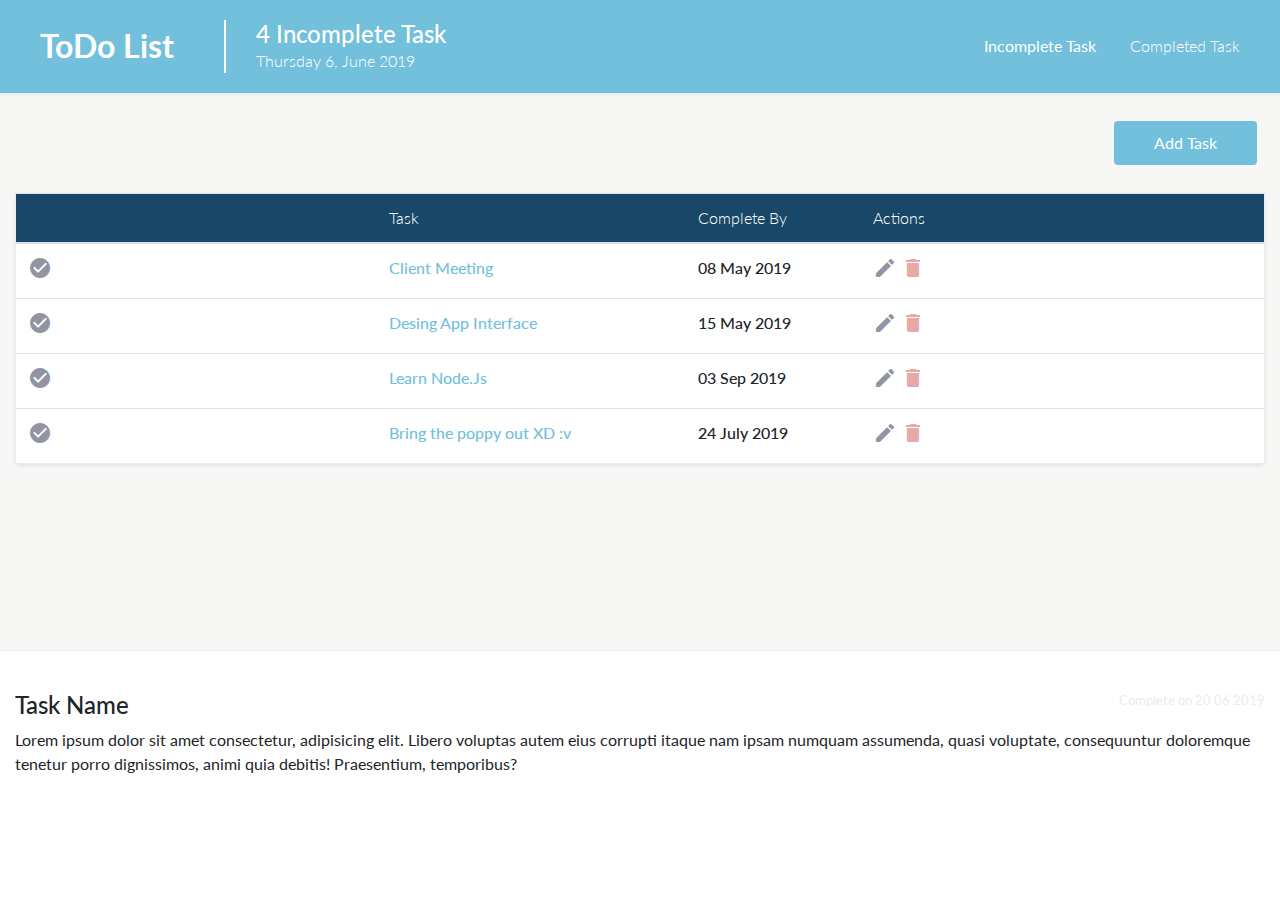
==== index.html @ 3f0eb82d "Primer commit" ====
<!doctype html>
<html lang="en">
  <head>
    <!-- Required meta tags -->
    <meta charset="utf-8">
    <meta name="viewport" content="width=device-width, initial-scale=1, shrink-to-fit=no">
    <!-- Bootstrap CSS -->
    <link rel="stylesheet" href="https://stackpath.bootstrapcdn.com/bootstrap/4.3.1/css/bootstrap.min.css" integrity="sha384-ggOyR0iXCbMQv3Xipma34MD+dH/1fQ784/j6cY/iJTQUOhcWr7x9JvoRxT2MZw1T" crossorigin="anonymous">
    <link rel="shortcut icon" href="list.png" type="image/x-icon">
    <link rel="stylesheet" href="style/style.css">
    <link href="https://fonts.googleapis.com/css?family=Lato:100,100i,300,300i,400,400i,700,700i,900,900i&display=swap" rel="stylesheet">
    <link href="https://fonts.googleapis.com/icon?family=Material+Icons"
      rel="stylesheet">
    <title>Task</title>
  </head>
  <body>
   <header>
    <nav class="navbar navbar-light">
        <div class="nav-left-section">
         <a class="navbar-brand"><h2>ToDo List</h2></a> 
         <div class="data">
                <h4>4 Incomplete Task</h4>
                <span>Thursday 6, June 2019</span>
               </div>
        </div>   
        <div class="menu">
            <a href="#" class="active">Incomplete Task</a>
            <a href="selected.html">Completed Task</a>
        </div>
      </nav>
   </header>
   <section>
       <div class="container-fluid">
            <div class="d-flex flex-row-reverse bd-highlight">
                    <div class="p-2 bd-highlight">
                      <a href="add.html" class="btn btn-primary" id="btn-primary">Add Task</a></div>
            </div>
            <div>
                    <table class="table" id="myTable">
                        <thead>
                            <tr>
                                <th> </th>
                                <th> Task </th>
                                <th> Complete By </th>
                                <th> Actions </th>
                            </tr>
                        </thead>
                        <tbody>
                            <tr>
                                <th scope="row"><i class="material-icons">check_circle_outline</i></th>
                                <td class="tdColorBlue"> Client Meeting </td>
                                <td> 08 May 2019 </td>
                                <td><i class="material-icons iDark">edit</i>
                                    <i class="material-icons">delete_outline</i></td>
                            </tr>
                            <tr>
                              <th scope="row"><i class="material-icons">check_circle_outline</i></th>
                              <td class="tdColorBlue"> Desing App Interface </td>
                              <td> 15 May 2019 </td>
                              <td><i class="material-icons iDark">edit</i>
                                <i class="material-icons">delete_outline</i></td>
                            </tr>
                            <tr>
                              <th scope="row"><i class="material-icons">check_circle_outline</i></th>
                              <td class="tdColorBlue"> Learn Node.Js </td>
                              <td> 03 Sep 2019 </td>
                              <td><i class="material-icons iDark">edit</i>
                                <i class="material-icons">delete_outline</i></td>
                            </tr>
                            <tr>
                              <th scope="row"><i class="material-icons">check_circle_outline</i></th>
                              <td class="tdColorBlue"> Bring the poppy out XD :v </td>
                              <td> 24 July 2019 </td>
                              <td><i class="material-icons iDark">edit</i>
                                <i class="material-icons">delete_outline</i></td>
                            </tr>
                        </tbody>
                    </table>
                </div>
    
       </div>
</section>
  <footer>
    <div class="container-fluid">
      <h4>Task Name</h4>
      <small> Complete on 20 06 2019</small>
      <p>Lorem ipsum dolor sit amet consectetur, adipisicing elit. Libero voluptas autem eius corrupti itaque nam ipsam numquam assumenda, quasi voluptate, consequuntur doloremque tenetur porro dignissimos, animi quia debitis! Praesentium, temporibus?</p>
    </div>
  </footer>

    <!-- Optional JavaScript -->
    <!-- jQuery first, then Popper.js, then Bootstrap JS -->
    <script src="https://code.jquery.com/jquery-3.3.1.slim.min.js" integrity="sha384-q8i/X+965DzO0rT7abK41JStQIAqVgRVzpbzo5smXKp4YfRvH+8abtTE1Pi6jizo" crossorigin="anonymous"></script>
    <script src="https://cdnjs.cloudflare.com/ajax/libs/popper.js/1.14.7/umd/popper.min.js" integrity="sha384-UO2eT0CpHqdSJQ6hJty5KVphtPhzWj9WO1clHTMGa3JDZwrnQq4sF86dIHNDz0W1" crossorigin="anonymous"></script>
    <script src="https://stackpath.bootstrapcdn.com/bootstrap/4.3.1/js/bootstrap.min.js" integrity="sha384-JjSmVgyd0p3pXB1rRibZUAYoIIy6OrQ6VrjIEaFf/nJGzIxFDsf4x0xIM+B07jRM" crossorigin="anonymous"></script>
  </body>
</html>
---- style/style.css ----
html{
    height: 100%;
}
body{
    font-family: 'Lato', sans-serif;
    background-color: #f7f7f6;
    position: relative;
    height: 100%;

}
.menu a{
    color: white;
    font-weight: 300;

}
.menu a.active{
    font-weight: normal;
}
.menu a:first-child{
margin-right: 30px;
}
.nav-left-section div, .nav-left-section a{
    display: inline-block;
    vertical-align: middle;
}
.nav-left-section .data{
    padding-left: 30px;
    border-left: 2px solid white;
}
.nav-left-section .data span{
    font-weight: 300;
    display: inline-block;
}
.nav-left-section .data h4{
    margin: 0;
}
header nav{
    background-color: #72c0db!important;
    color: white;
    padding: 20px 40px!important;
    box-shadow: 00 2px 4px rgba(52, 58, 64, 0.06);
}
header h2{
    margin-right: 30px!important;
    margin-bottom: 0;
    font-weight: bold;
}
#btn-primary{
    background-color: #72c0db;
    border: 0;
    padding: 10px 40px;
    margin: 20px 0;
}
section table{
    box-shadow: 00 2px 4px rgba(52, 58, 64, 0.1);
}
section table thead{
    background-color: #194767;    
}
section table thead tr th{
    color: white;
    font-weight: 300;

}
.tdColorBlue {
    color: #72c0db;
}
section table tbody tr td i{
    color:#e5aaa7;
}
.iDark, section table tbody tr th i{
    color: #9295a1;
}
section table tbody tr td{
    font-weight: 470;
}
footer{
height: 250px;
width: 100%;
background-color: white;
border-top: 1px solid #ececec;
padding: 40px 0;
position: absolute;
bottom: 0;
left: 0;
right: 0;
}
footer small{
    float: right;
    color: #ececec;
}
footer h4{
    /*para que tome solo el espacio del h4*/
    display: inline-block;
}

#myTable,#myTables{
    border-color: white;
    border: 1px solid #ececec;
    border-radius: 5px;
    background-color: white;
}
form{
    width: 60%;
    padding: 40px;
    margin: 30px auto;
    background-color: white;
    border: 1px solid #ececec;
    box-shadow: 00 2px 4px rgba(52, 58, 64, 0.06);
    border-radius: 5px;

}
form .button-container{
    text-align: right;
}
form a{
    margin-right: 20px;
    padding: 10px 40px !important;
}
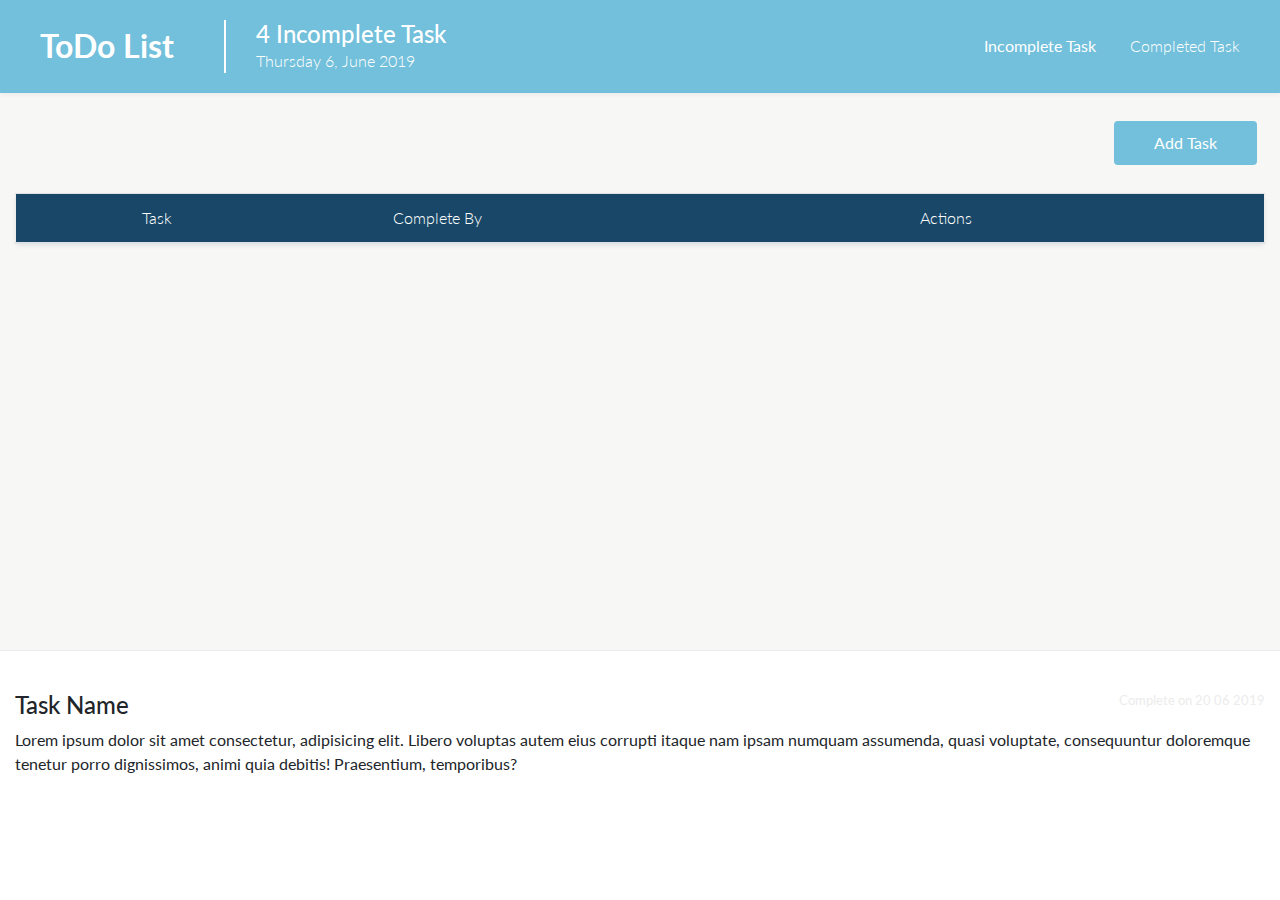
==== commit ffff9a32: "ultimo" ====
--- a/index.html
+++ b/index.html
@@ -11,18 +11,19 @@
     <link href="https://fonts.googleapis.com/css?family=Lato:100,100i,300,300i,400,400i,700,700i,900,900i&display=swap" rel="stylesheet">
     <link href="https://fonts.googleapis.com/icon?family=Material+Icons"
       rel="stylesheet">
+    <script src="app.js"></script>
     <title>Task</title>
   </head>
-  <body>
+  <body onload="ListData()">
    <header>
     <nav class="navbar navbar-light">
         <div class="nav-left-section">
-         <a class="navbar-brand"><h2>ToDo List</h2></a> 
+         <a class="navbar-brand"><h2>ToDo List</h2></a>
          <div class="data">
                 <h4>4 Incomplete Task</h4>
                 <span>Thursday 6, June 2019</span>
                </div>
-        </div>   
+        </div>
         <div class="menu">
             <a href="#" class="active">Incomplete Task</a>
             <a href="selected.html">Completed Task</a>
@@ -45,39 +46,11 @@
                                 <th> Actions </th>
                             </tr>
                         </thead>
-                        <tbody>
-                            <tr>
-                                <th scope="row"><i class="material-icons">check_circle_outline</i></th>
-                                <td class="tdColorBlue"> Client Meeting </td>
-                                <td> 08 May 2019 </td>
-                                <td><i class="material-icons iDark">edit</i>
-                                    <i class="material-icons">delete_outline</i></td>
-                            </tr>
-                            <tr>
-                              <th scope="row"><i class="material-icons">check_circle_outline</i></th>
-                              <td class="tdColorBlue"> Desing App Interface </td>
-                              <td> 15 May 2019 </td>
-                              <td><i class="material-icons iDark">edit</i>
-                                <i class="material-icons">delete_outline</i></td>
-                            </tr>
-                            <tr>
-                              <th scope="row"><i class="material-icons">check_circle_outline</i></th>
-                              <td class="tdColorBlue"> Learn Node.Js </td>
-                              <td> 03 Sep 2019 </td>
-                              <td><i class="material-icons iDark">edit</i>
-                                <i class="material-icons">delete_outline</i></td>
-                            </tr>
-                            <tr>
-                              <th scope="row"><i class="material-icons">check_circle_outline</i></th>
-                              <td class="tdColorBlue"> Bring the poppy out XD :v </td>
-                              <td> 24 July 2019 </td>
-                              <td><i class="material-icons iDark">edit</i>
-                                <i class="material-icons">delete_outline</i></td>
-                            </tr>
+                        <tbody id="TableBody">
                         </tbody>
                     </table>
                 </div>
-    
+
        </div>
 </section>
   <footer>
@@ -94,4 +67,4 @@
     <script src="https://cdnjs.cloudflare.com/ajax/libs/popper.js/1.14.7/umd/popper.min.js" integrity="sha384-UO2eT0CpHqdSJQ6hJty5KVphtPhzWj9WO1clHTMGa3JDZwrnQq4sF86dIHNDz0W1" crossorigin="anonymous"></script>
     <script src="https://stackpath.bootstrapcdn.com/bootstrap/4.3.1/js/bootstrap.min.js" integrity="sha384-JjSmVgyd0p3pXB1rRibZUAYoIIy6OrQ6VrjIEaFf/nJGzIxFDsf4x0xIM+B07jRM" crossorigin="anonymous"></script>
   </body>
-</html>+</html>
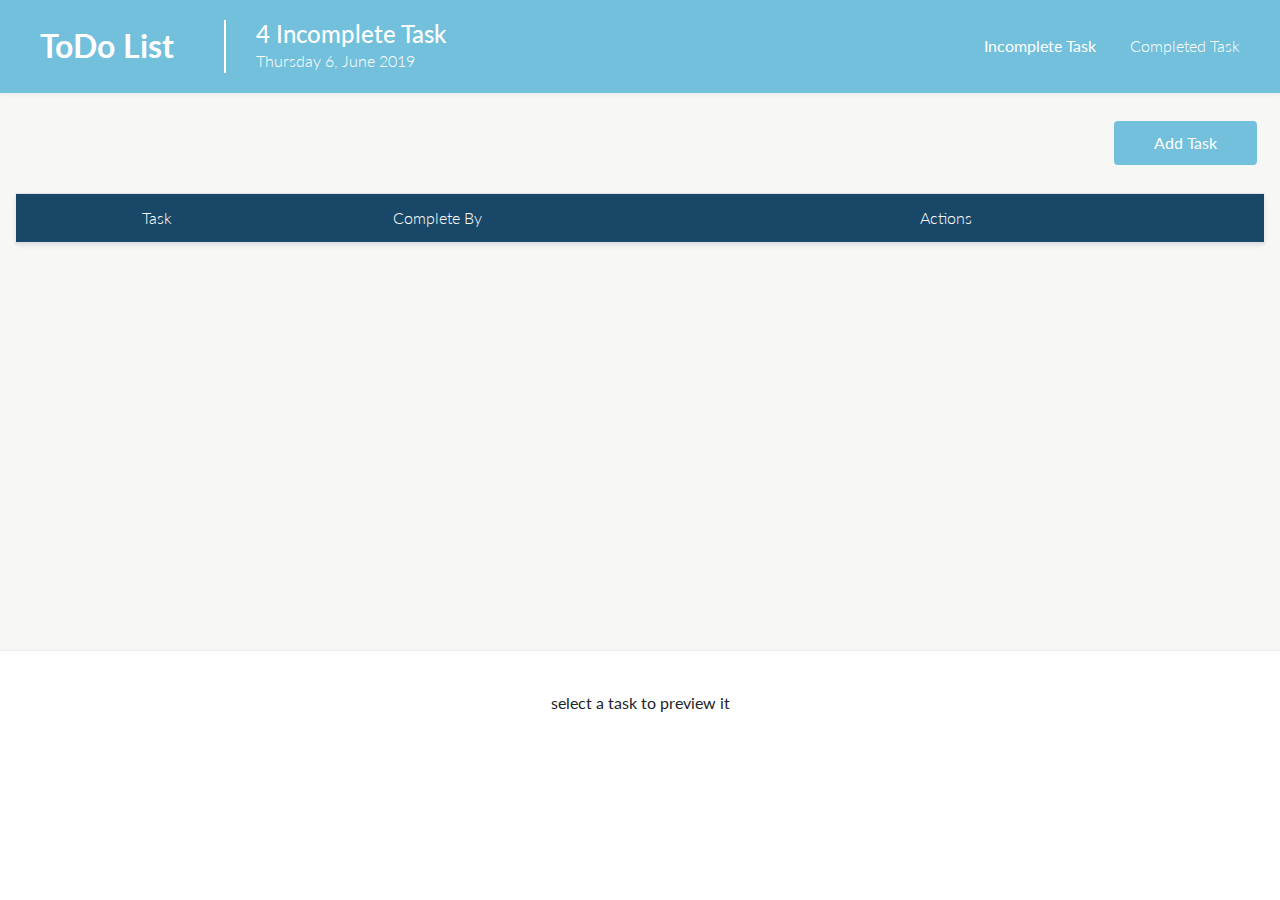
==== commit 5afc28f8: "3er Commit" ====
--- a/index.html
+++ b/index.html
@@ -54,10 +54,8 @@
        </div>
 </section>
   <footer>
-    <div class="container-fluid">
-      <h4>Task Name</h4>
-      <small> Complete on 20 06 2019</small>
-      <p>Lorem ipsum dolor sit amet consectetur, adipisicing elit. Libero voluptas autem eius corrupti itaque nam ipsam numquam assumenda, quasi voluptate, consequuntur doloremque tenetur porro dignissimos, animi quia debitis! Praesentium, temporibus?</p>
+    <div class="container-fluid" id="footerPrev">
+      <span class="center" id="emptyPrev">select a task to preview it</span>
     </div>
   </footer>
 
--- a/style/style.css
+++ b/style/style.css
@@ -116,4 +116,9 @@
 form a{
     margin-right: 20px;
     padding: 10px 40px !important;
-}+}
+.center{
+    display: block;
+    text-align: center;
+    
+}
